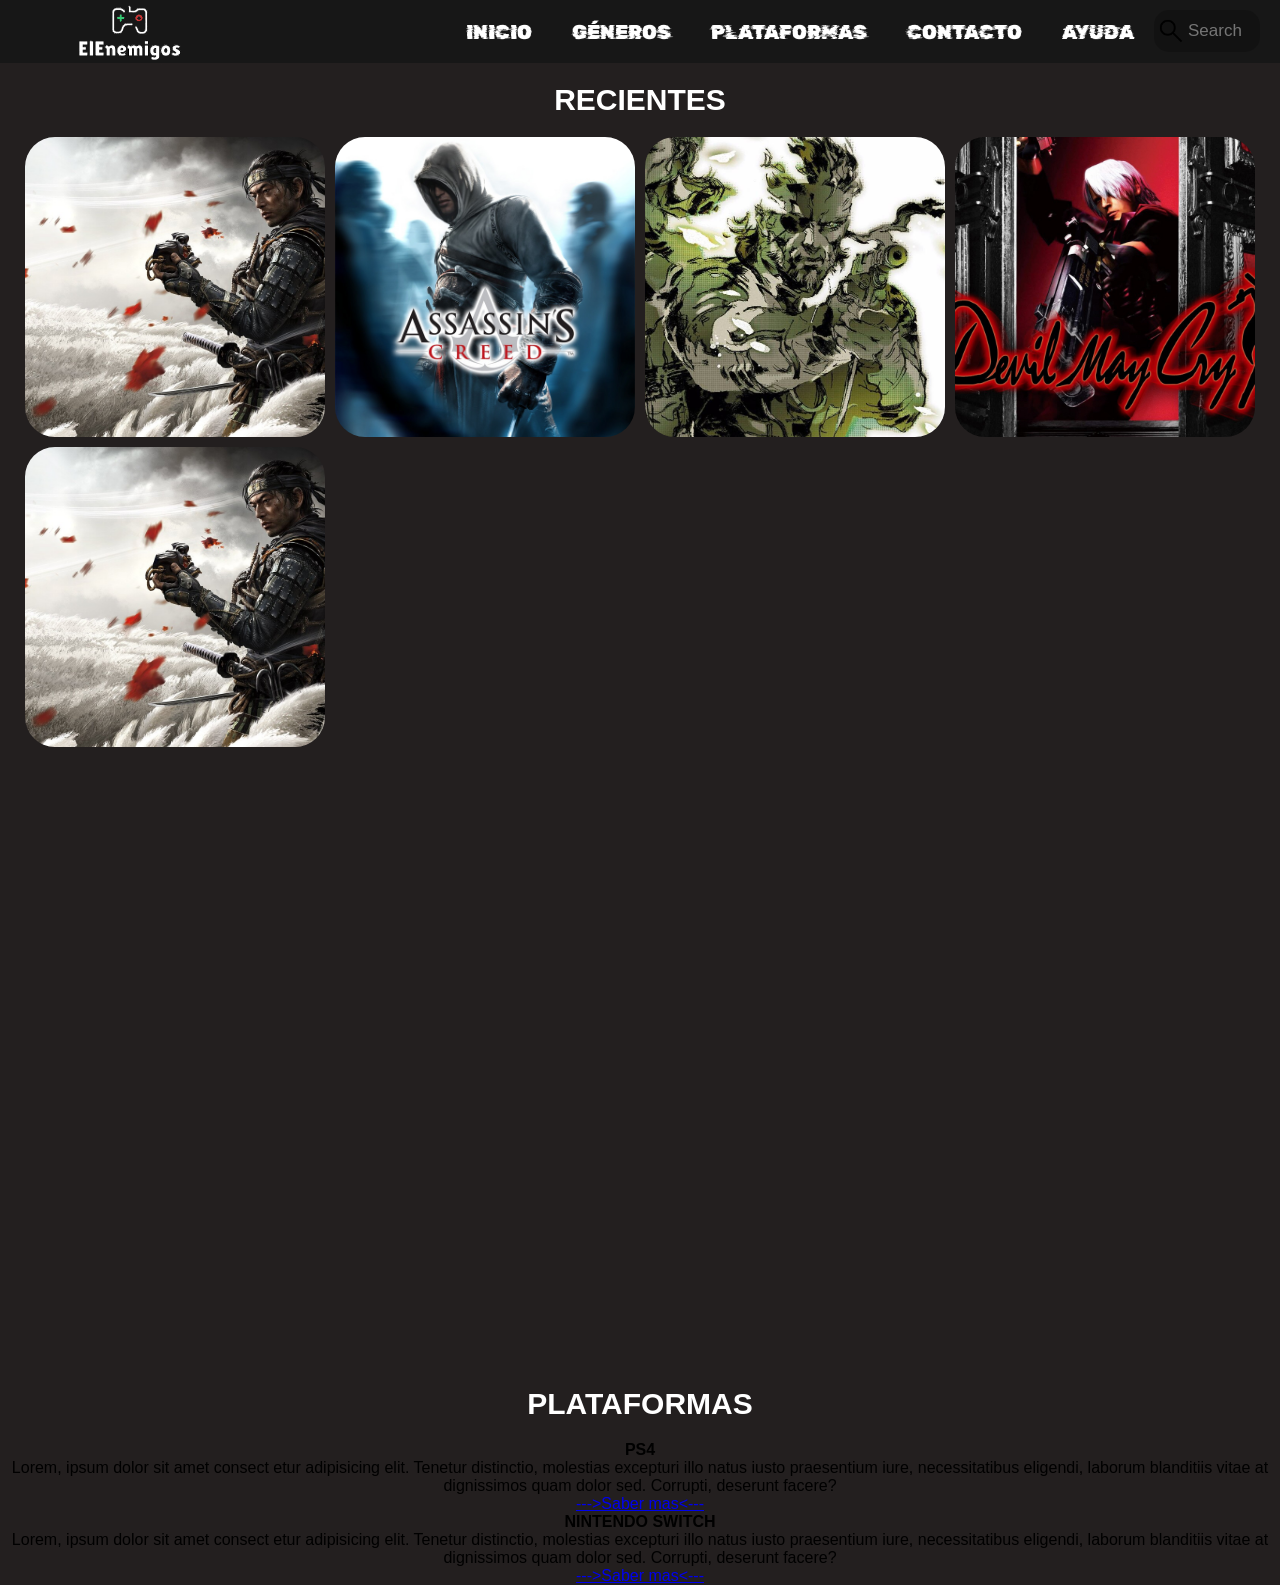
==== html/index.html @ 73003428 "Co-authored-by: Ruxe25 <Ruxe25@users.noreply.github.com>" ====
<!DOCTYPE html>
<html lang="es" dir="ltr">
  <head>
    <meta charset="utf-8">
    <link rel="stylesheet" href="/styles/styles.css" >
    <title>ElEnemigos</title>
    <link rel="preconnect" href="https://fonts.googleapis.com">
    <link rel="preconnect" href="https://fonts.gstatic.com" crossorigin>
    <link href="https://fonts.googleapis.com/css2?family=Rubik+Glitch&display=swap" rel="stylesheet">
    <link rel="stylesheet" href="https://fonts.googleapis.com/css2?family=Material+Symbols+Outlined:opsz,wght,FILL,GRAD@48,400,0,0" />
  </head>
  <body>
    <header id="head">
      <div class="logo">
        <a href="" class="logo">
          <div class="box_jeje"><img src="/imagenes/logo_jeje.png" class="contain_jeje"></div>
        </a>
      </div>
      <nav class="navbar" >
        <a href="#INICIO" class="section">INICIO</a>
        <a href="#" class="section">Géneros</a>
        <a href="#platforms" class="section">Plataformas</a>
        <a href="#" class="section">Contacto</a>
        <a href="#" class="section">Ayuda</a>
        <div class="boxit">
          <input type="text" name="search" placeholder="Search" id = "search" class="src" autocomplete="off">
          
        </div>
      </nav>
    </header>
  
    <main id="section"> 
      <h1 id="INICIO">RECIENTES</h1>
      <section id="articles" class="section">
        
      </section>
      <section id="platforms" class="platforms">
        <h1>PLATAFORMAS</h1>
        <div>
          <div class="box-platforms"> 
            <h2>PS4</h2>
            <p>Lorem, ipsum dolor sit amet consect etur adipisicing elit. Tenetur distinctio, molestias excepturi illo natus iusto praesentium iure, necessitatibus eligendi, laborum blanditiis vitae at dignissimos quam dolor sed. Corrupti, deserunt facere?</p>
            <a href="#">--->Saber mas<---</a>
          </div>
          <div> 
            <h2>NINTENDO SWITCH</h2>
            <p>Lorem, ipsum dolor sit amet consect etur adipisicing elit. Tenetur distinctio, molestias excepturi illo natus iusto praesentium iure, necessitatibus eligendi, laborum blanditiis vitae at dignissimos quam dolor sed. Corrupti, deserunt facere?</p>
            <a href="#">--->Saber mas<---</a>
          </div>
        </div>
      </section>
      
    </main>
    <script src="/busqueda/script.js"></script>
  </body>
    
</html>


<!--

  Código antiguo para explicar!!
  NO borrar hasta que se haya explicado
  
  <div class="box">
          <a href="#">
            <h2>Ghost Of Tsushima</h2>
            <img src="/imagenes/gost_tsuchima.jpeg" alt="" class="contain">
          </a>
        </div>
        <div class="box">
          <a href="#">
            <h2>Assassin's Creed I</h2>
            <img src="/imagenes/assasins_creed_1.jpeg" alt="" class="contain">
          </a>
        </div>
        <div class="box">
          <a href="#">
            <h2>Metal Gear Solid 3: Snake Eater</h2>
            <img src="/imagenes/Metal_Gear_Solid_3_Snake_Eater.jpg" alt="" class="contain">
          </a>
        </div>
        <div class="box">
          <a href="#">
            <h2>Devil May Cry</h2>
            <img src="/imagenes/DevilMayCry.jpg" alt="" class="contain">
          </a>
        </div>
        <div class="box">
          <a href="#">
            <h2>Castelvania Lords of the Shadow</h2>
            <img src="/imagenes/castelvania.jpg" alt="" class="contain">
          </a>
        </div> 
-->
---- styles/styles.css ----
*{
  margin: 0;
  padding: 0;
  border: 0;
  font-size: 100%;
  vertical-align: baseline;
}

body{
  text-align: center;
  font-family: sans-serif;
  background-color: rgb(35, 31, 31);
}



#head{
  display: flex;
  align-items: center;
  justify-content: space-between;
  height: 63px;
  background: #171717;
  position:fixed;
  width: 100%;
  z-index: 100;
}

header nav .boxit{
  align-items: center;
  top: 50%;
  left: 50%;
}
input.src{
  padding: 9px 10px 9px 32px;
  margin-top: 10px;
  outline: none;
  font-size: 17px;
  border-radius: 15px;
  color: #444;
  border: 2px solid #0000;
  background: #fff url("/imagenes/search.png") no-repeat left ;
  background-size: 30px;
  background-color: rgba(0, 0, 0, .2);
  width: 60px;
  transition: all .5s;
}

input.src:hover{
  width: 180px;
  box-shadow: 0 0 5px #C81D11;
}

.navbar{
  display: flex;
  margin-right: 20px;

}

.logo{
  margin-left: 30px;
  
}
#head .box_jeje{
  width: 200px;
  height: 200px;
  border-radius: 30px;
}
#head .contain_jeje{
  object-fit: cover;
  width: 60%;
  height: 60%;
  margin-top: 40px;
}

#head img{
  width: 100%;
  height: 100%;
  border-radius: 30px;
}

.navbar a{
  display: block;
  padding: 20px 20px;
  color: #ffff;
  text-decoration: none;
  font-family: 'Rubik Glitch', cursive;
  text-transform: uppercase;
  font-size: 20px;
  transition: all .4s;
}

.navbar a:hover{
  color: rgb(255, 0, 0);
}

main h1{
  font-size: 30px;
  color: white;
  padding: 20px;
}

#section .box{
  width: 300px;
  height: 300px;
  border-radius: 30px;
  position: relative;
}
#section .contain{
  object-fit: cover;
}
#section img{
  width: 100%;
  height:100%;
  border-radius: 30px;
}
#articles{
  display: grid;
  grid-template-columns: 300px 300px 300px 300px;
  grid-template-rows: 300px 300px 300px 300px;
  justify-content: center;
  grid-gap: 10px;
}

.box a h2{
  position: absolute;
  display:none;
  top: 0px;
  right: 0px;
  bottom: 0px;
  left: 0px;
  border-radius: 30px;
  background: rgba(0, 0, 0, .7);
  text-align: center;
  color: white;
  padding: 110px;
  font-size: 20px;
}

.box:hover h2{
  display: block;
  animation-duration: .9s;
  animation-name: bordercolor;
  animation-iteration-count: infinite;
  animation-direction: alternate;
}

main{
  padding-top: 63px;
}

@keyframes bordercolor {
  from{
    box-shadow: 0 0 0px #C81D11
  }
  to{
    box-shadow: 0 0 14px #C81D11;
  }
}
.hide{
  display: none;
}
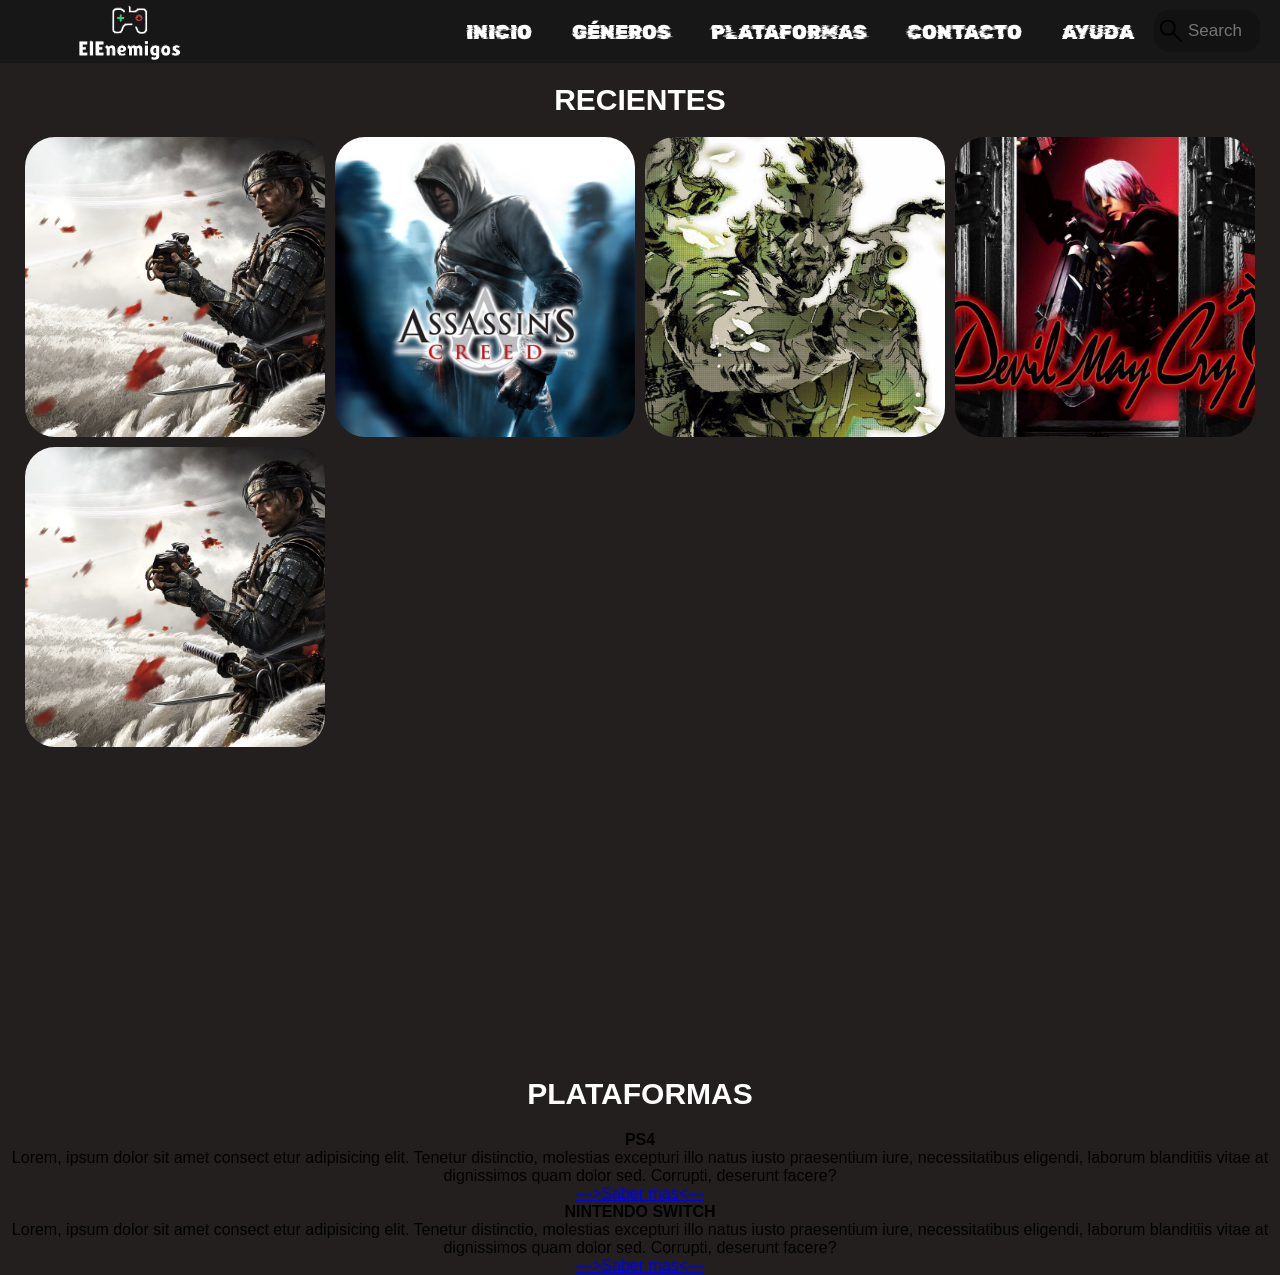
==== commit 3afb66e0: "." ====
--- a/html/index.html
+++ b/html/index.html
@@ -24,15 +24,12 @@
         <a href="#" class="section">Ayuda</a>
         <div class="boxit">
           <input type="text" name="search" placeholder="Search" id = "search" class="src" autocomplete="off">
-          
         </div>
       </nav>
     </header>
-  
     <main id="section"> 
       <h1 id="INICIO">RECIENTES</h1>
       <section id="articles" class="section">
-        
       </section>
       <section id="platforms" class="platforms">
         <h1>PLATAFORMAS</h1>
--- a/styles/styles.css
+++ b/styles/styles.css
@@ -116,7 +116,7 @@
 #articles{
   display: grid;
   grid-template-columns: 300px 300px 300px 300px;
-  grid-template-rows: 300px 300px 300px 300px;
+  grid-template-rows: 300px 300px 300px;
   justify-content: center;
   grid-gap: 10px;
 }
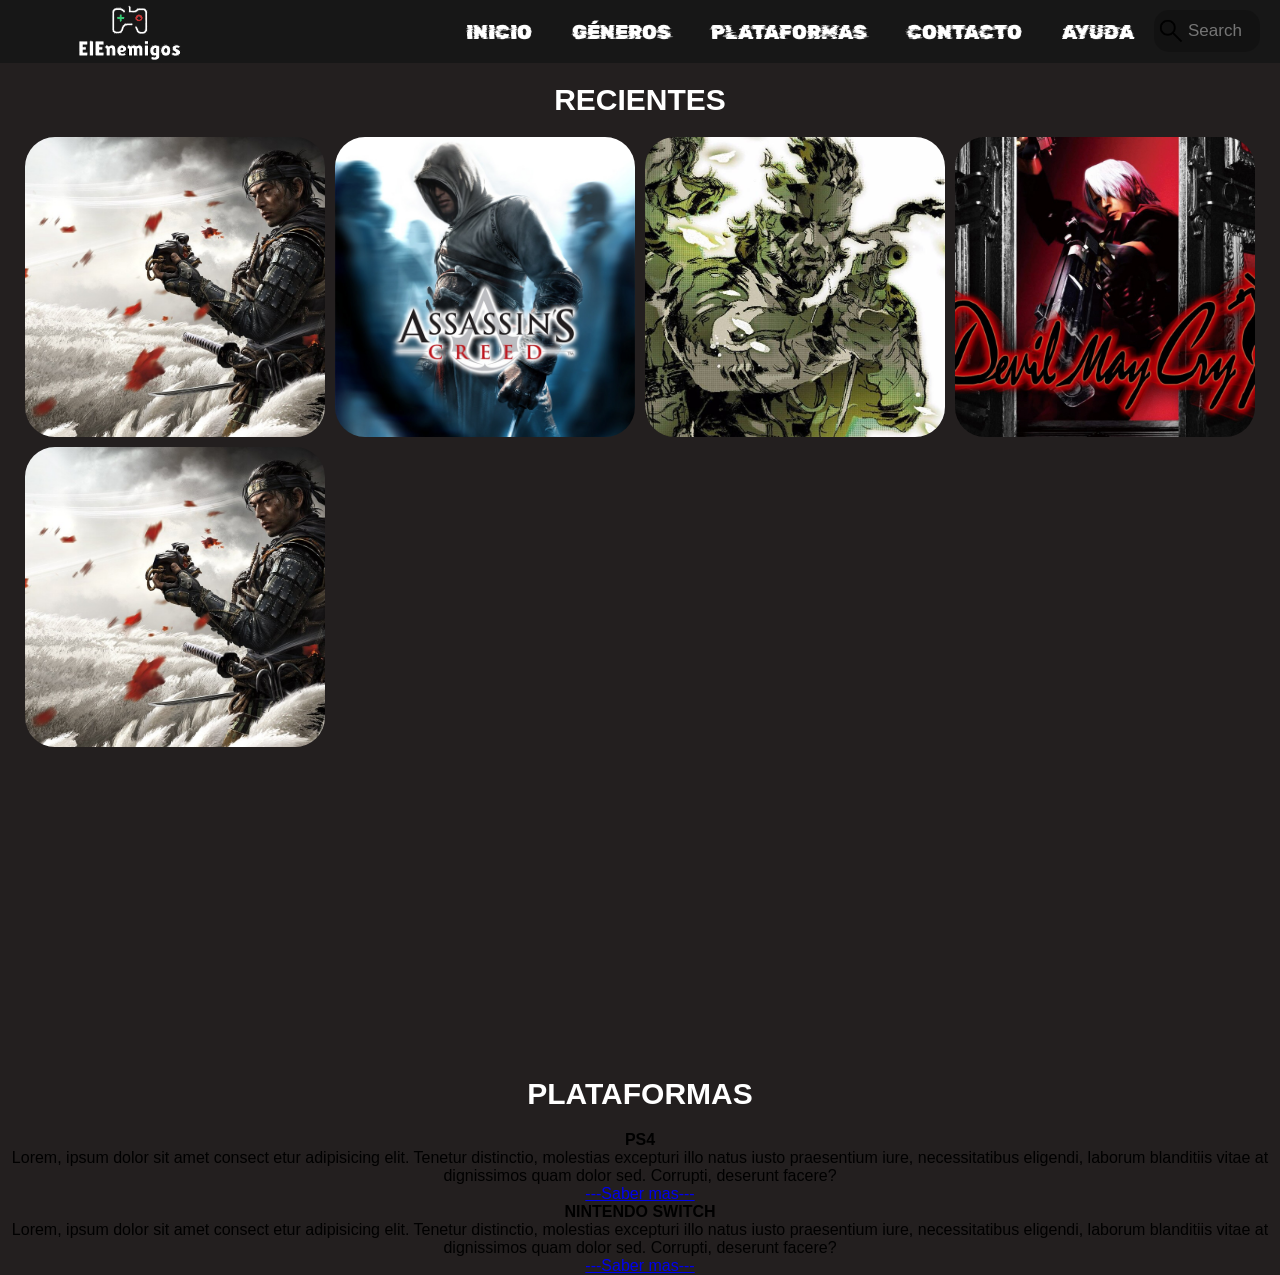
==== commit d541f649: "." ====
--- a/html/index.html
+++ b/html/index.html
@@ -37,16 +37,15 @@
           <div class="box-platforms"> 
             <h2>PS4</h2>
             <p>Lorem, ipsum dolor sit amet consect etur adipisicing elit. Tenetur distinctio, molestias excepturi illo natus iusto praesentium iure, necessitatibus eligendi, laborum blanditiis vitae at dignissimos quam dolor sed. Corrupti, deserunt facere?</p>
-            <a href="#">--->Saber mas<---</a>
+            <a href="#">---Saber mas---</a>
           </div>
           <div> 
             <h2>NINTENDO SWITCH</h2>
             <p>Lorem, ipsum dolor sit amet consect etur adipisicing elit. Tenetur distinctio, molestias excepturi illo natus iusto praesentium iure, necessitatibus eligendi, laborum blanditiis vitae at dignissimos quam dolor sed. Corrupti, deserunt facere?</p>
-            <a href="#">--->Saber mas<---</a>
+            <a href="#">---Saber mas---</a>
           </div>
         </div>
       </section>
-      
     </main>
     <script src="/busqueda/script.js"></script>
   </body>
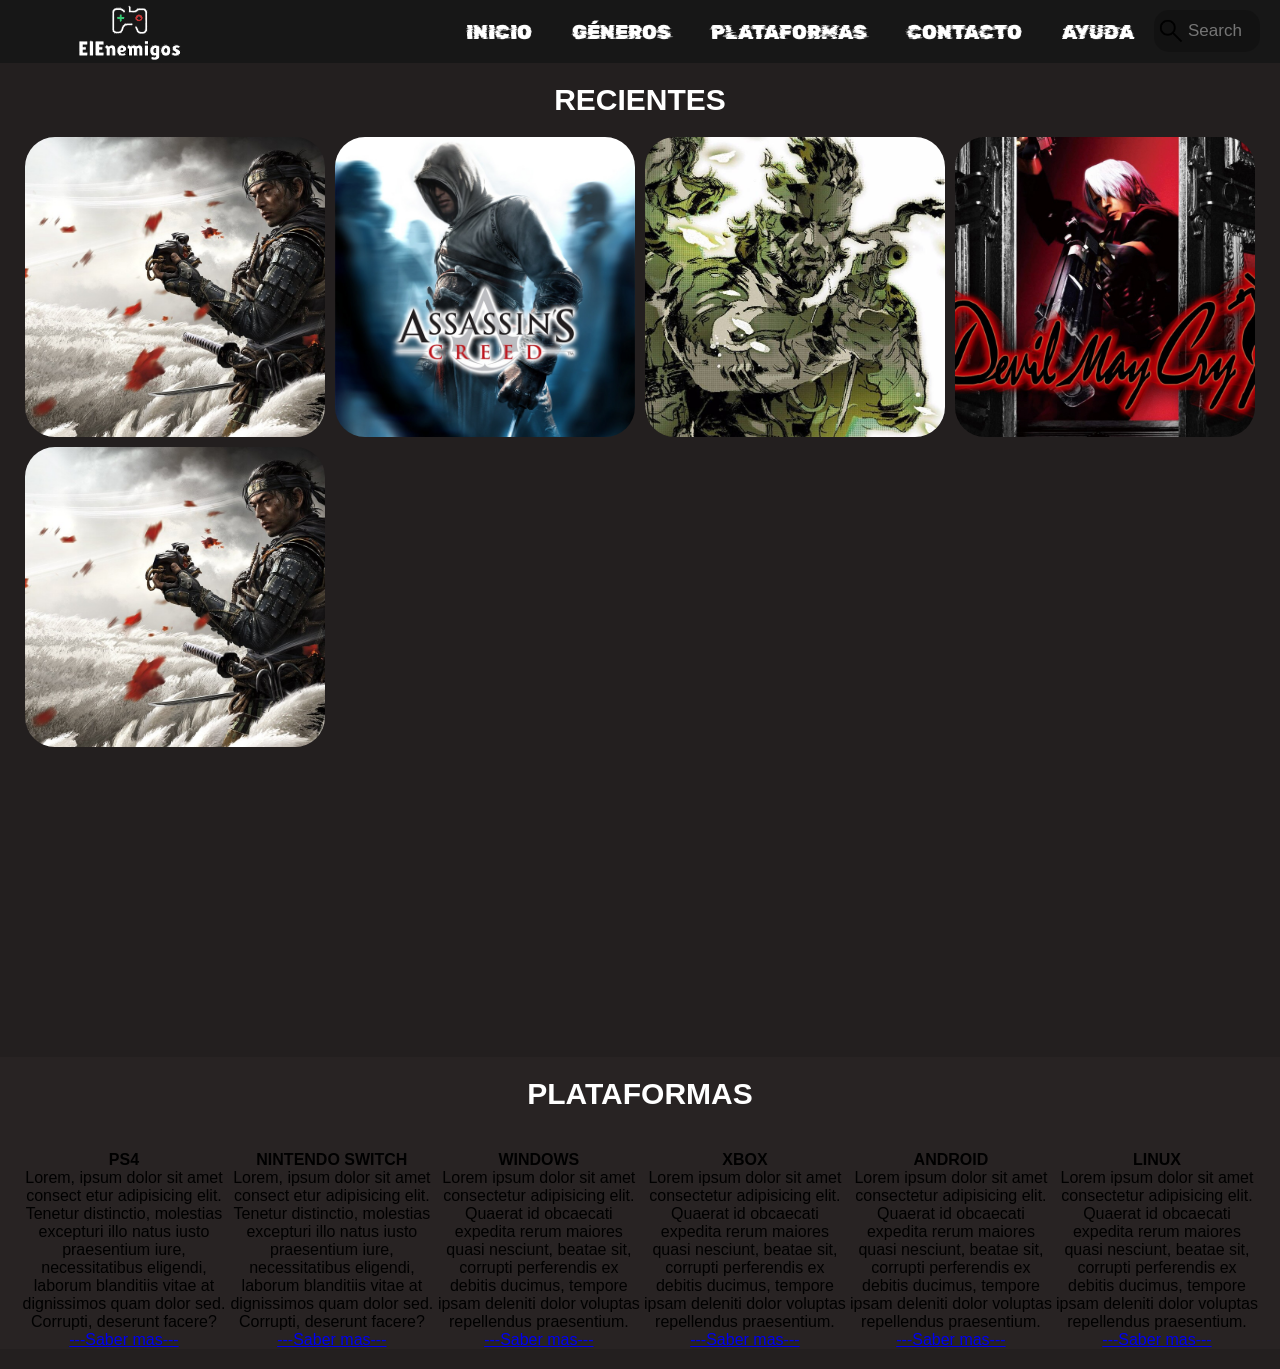
==== commit 807956d8: "." ====
--- a/html/index.html
+++ b/html/index.html
@@ -33,8 +33,8 @@
       </section>
       <section id="platforms" class="platforms">
         <h1>PLATAFORMAS</h1>
-        <div>
-          <div class="box-platforms"> 
+        <div class="box-platforms">
+          <div> 
             <h2>PS4</h2>
             <p>Lorem, ipsum dolor sit amet consect etur adipisicing elit. Tenetur distinctio, molestias excepturi illo natus iusto praesentium iure, necessitatibus eligendi, laborum blanditiis vitae at dignissimos quam dolor sed. Corrupti, deserunt facere?</p>
             <a href="#">---Saber mas---</a>
@@ -42,6 +42,26 @@
           <div> 
             <h2>NINTENDO SWITCH</h2>
             <p>Lorem, ipsum dolor sit amet consect etur adipisicing elit. Tenetur distinctio, molestias excepturi illo natus iusto praesentium iure, necessitatibus eligendi, laborum blanditiis vitae at dignissimos quam dolor sed. Corrupti, deserunt facere?</p>
+            <a href="#">---Saber mas---</a>
+          </div>
+          <div>
+            <h2>WINDOWS</h2>
+            <p>Lorem ipsum dolor sit amet consectetur adipisicing elit. Quaerat id obcaecati expedita rerum maiores quasi nesciunt, beatae sit, corrupti perferendis ex debitis ducimus, tempore ipsam deleniti dolor voluptas repellendus praesentium.</p>
+            <a href="#">---Saber mas---</a>
+          </div>
+          <div>
+            <h2>XBOX</h2>
+            <p>Lorem ipsum dolor sit amet consectetur adipisicing elit. Quaerat id obcaecati expedita rerum maiores quasi nesciunt, beatae sit, corrupti perferendis ex debitis ducimus, tempore ipsam deleniti dolor voluptas repellendus praesentium.</p>
+            <a href="#">---Saber mas---</a>
+          </div>
+          <div>
+            <h2>ANDROID</h2>
+            <p>Lorem ipsum dolor sit amet consectetur adipisicing elit. Quaerat id obcaecati expedita rerum maiores quasi nesciunt, beatae sit, corrupti perferendis ex debitis ducimus, tempore ipsam deleniti dolor voluptas repellendus praesentium.</p>
+            <a href="#">---Saber mas---</a>
+          </div>
+          <div>
+            <h2>LINUX</h2>
+            <p>Lorem ipsum dolor sit amet consectetur adipisicing elit. Quaerat id obcaecati expedita rerum maiores quasi nesciunt, beatae sit, corrupti perferendis ex debitis ducimus, tempore ipsam deleniti dolor voluptas repellendus praesentium.</p>
             <a href="#">---Saber mas---</a>
           </div>
         </div>
--- a/styles/styles.css
+++ b/styles/styles.css
@@ -51,7 +51,7 @@
 }
 
 .navbar{
-  display: flex;
+  display:flex;
   margin-right: 20px;
 
 }
@@ -158,4 +158,16 @@
 }
 .hide{
   display: none;
+}
+/*---- Plataformas ----*/
+
+.platforms{
+  background-color: rgb(40, 35, 35);
+  align-items: center;
+}
+.box-platforms{
+  display: flex;
+  flex-direction: row;
+  justify-content: space-around;
+  margin:20px;
 }
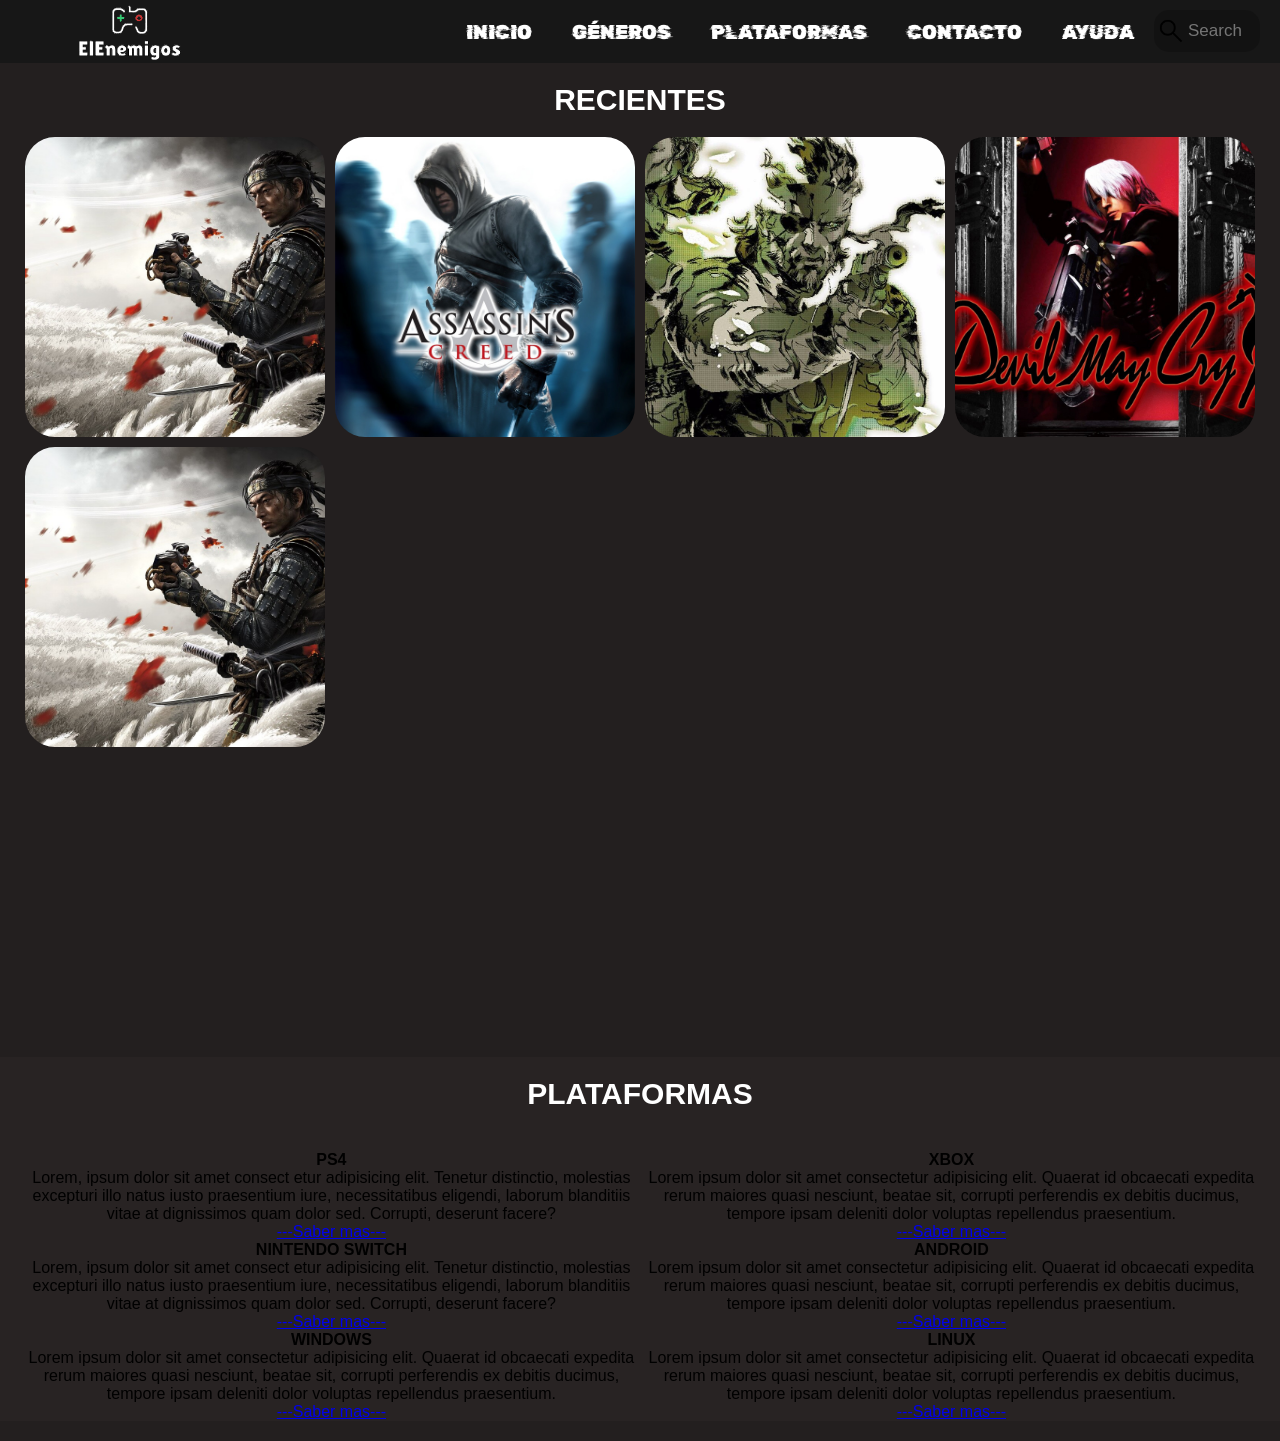
==== commit ce2298c8: "Co-authored-by: Ruxe25 <Ruxe25@users.noreply.github.com>" ====
--- a/html/index.html
+++ b/html/index.html
@@ -34,35 +34,39 @@
       <section id="platforms" class="platforms">
         <h1>PLATAFORMAS</h1>
         <div class="box-platforms">
-          <div> 
-            <h2>PS4</h2>
-            <p>Lorem, ipsum dolor sit amet consect etur adipisicing elit. Tenetur distinctio, molestias excepturi illo natus iusto praesentium iure, necessitatibus eligendi, laborum blanditiis vitae at dignissimos quam dolor sed. Corrupti, deserunt facere?</p>
-            <a href="#">---Saber mas---</a>
+          <div class="box-platforms1">
+            <div class="i-platform"> 
+              <h2>PS4</h2>
+              <p>Lorem, ipsum dolor sit amet consect etur adipisicing elit. Tenetur distinctio, molestias excepturi illo natus iusto praesentium iure, necessitatibus eligendi, laborum blanditiis vitae at dignissimos quam dolor sed. Corrupti, deserunt facere?</p>
+              <a href="#">---Saber mas---</a>
+            </div>
+            <div class="i-platform"> 
+              <h2>NINTENDO SWITCH</h2>
+              <p>Lorem, ipsum dolor sit amet consect etur adipisicing elit. Tenetur distinctio, molestias excepturi illo natus iusto praesentium iure, necessitatibus eligendi, laborum blanditiis vitae at dignissimos quam dolor sed. Corrupti, deserunt facere?</p>
+              <a href="#">---Saber mas---</a>
+            </div>
+            <div class="i-platform">
+              <h2>WINDOWS</h2>
+              <p>Lorem ipsum dolor sit amet consectetur adipisicing elit. Quaerat id obcaecati expedita rerum maiores quasi nesciunt, beatae sit, corrupti perferendis ex debitis ducimus, tempore ipsam deleniti dolor voluptas repellendus praesentium.</p>
+              <a href="#">---Saber mas---</a>
+            </div>
           </div>
-          <div> 
-            <h2>NINTENDO SWITCH</h2>
-            <p>Lorem, ipsum dolor sit amet consect etur adipisicing elit. Tenetur distinctio, molestias excepturi illo natus iusto praesentium iure, necessitatibus eligendi, laborum blanditiis vitae at dignissimos quam dolor sed. Corrupti, deserunt facere?</p>
-            <a href="#">---Saber mas---</a>
-          </div>
-          <div>
-            <h2>WINDOWS</h2>
-            <p>Lorem ipsum dolor sit amet consectetur adipisicing elit. Quaerat id obcaecati expedita rerum maiores quasi nesciunt, beatae sit, corrupti perferendis ex debitis ducimus, tempore ipsam deleniti dolor voluptas repellendus praesentium.</p>
-            <a href="#">---Saber mas---</a>
-          </div>
-          <div>
-            <h2>XBOX</h2>
-            <p>Lorem ipsum dolor sit amet consectetur adipisicing elit. Quaerat id obcaecati expedita rerum maiores quasi nesciunt, beatae sit, corrupti perferendis ex debitis ducimus, tempore ipsam deleniti dolor voluptas repellendus praesentium.</p>
-            <a href="#">---Saber mas---</a>
-          </div>
-          <div>
-            <h2>ANDROID</h2>
-            <p>Lorem ipsum dolor sit amet consectetur adipisicing elit. Quaerat id obcaecati expedita rerum maiores quasi nesciunt, beatae sit, corrupti perferendis ex debitis ducimus, tempore ipsam deleniti dolor voluptas repellendus praesentium.</p>
-            <a href="#">---Saber mas---</a>
-          </div>
-          <div>
-            <h2>LINUX</h2>
-            <p>Lorem ipsum dolor sit amet consectetur adipisicing elit. Quaerat id obcaecati expedita rerum maiores quasi nesciunt, beatae sit, corrupti perferendis ex debitis ducimus, tempore ipsam deleniti dolor voluptas repellendus praesentium.</p>
-            <a href="#">---Saber mas---</a>
+          <div class="box-platforms2">
+            <div class="i-platform">
+              <h2>XBOX</h2>
+              <p>Lorem ipsum dolor sit amet consectetur adipisicing elit. Quaerat id obcaecati expedita rerum maiores quasi nesciunt, beatae sit, corrupti perferendis ex debitis ducimus, tempore ipsam deleniti dolor voluptas repellendus praesentium.</p>
+              <a href="#">---Saber mas---</a>
+            </div>
+            <div class="i-platform">
+              <h2>ANDROID</h2>
+              <p>Lorem ipsum dolor sit amet consectetur adipisicing elit. Quaerat id obcaecati expedita rerum maiores quasi nesciunt, beatae sit, corrupti perferendis ex debitis ducimus, tempore ipsam deleniti dolor voluptas repellendus praesentium.</p>
+              <a href="#">---Saber mas---</a>
+            </div>
+            <div class="i-platform">
+              <h2>LINUX</h2>
+              <p>Lorem ipsum dolor sit amet consectetur adipisicing elit. Quaerat id obcaecati expedita rerum maiores quasi nesciunt, beatae sit, corrupti perferendis ex debitis ducimus, tempore ipsam deleniti dolor voluptas repellendus praesentium.</p>
+              <a href="#">---Saber mas---</a>
+            </div>
           </div>
         </div>
       </section>
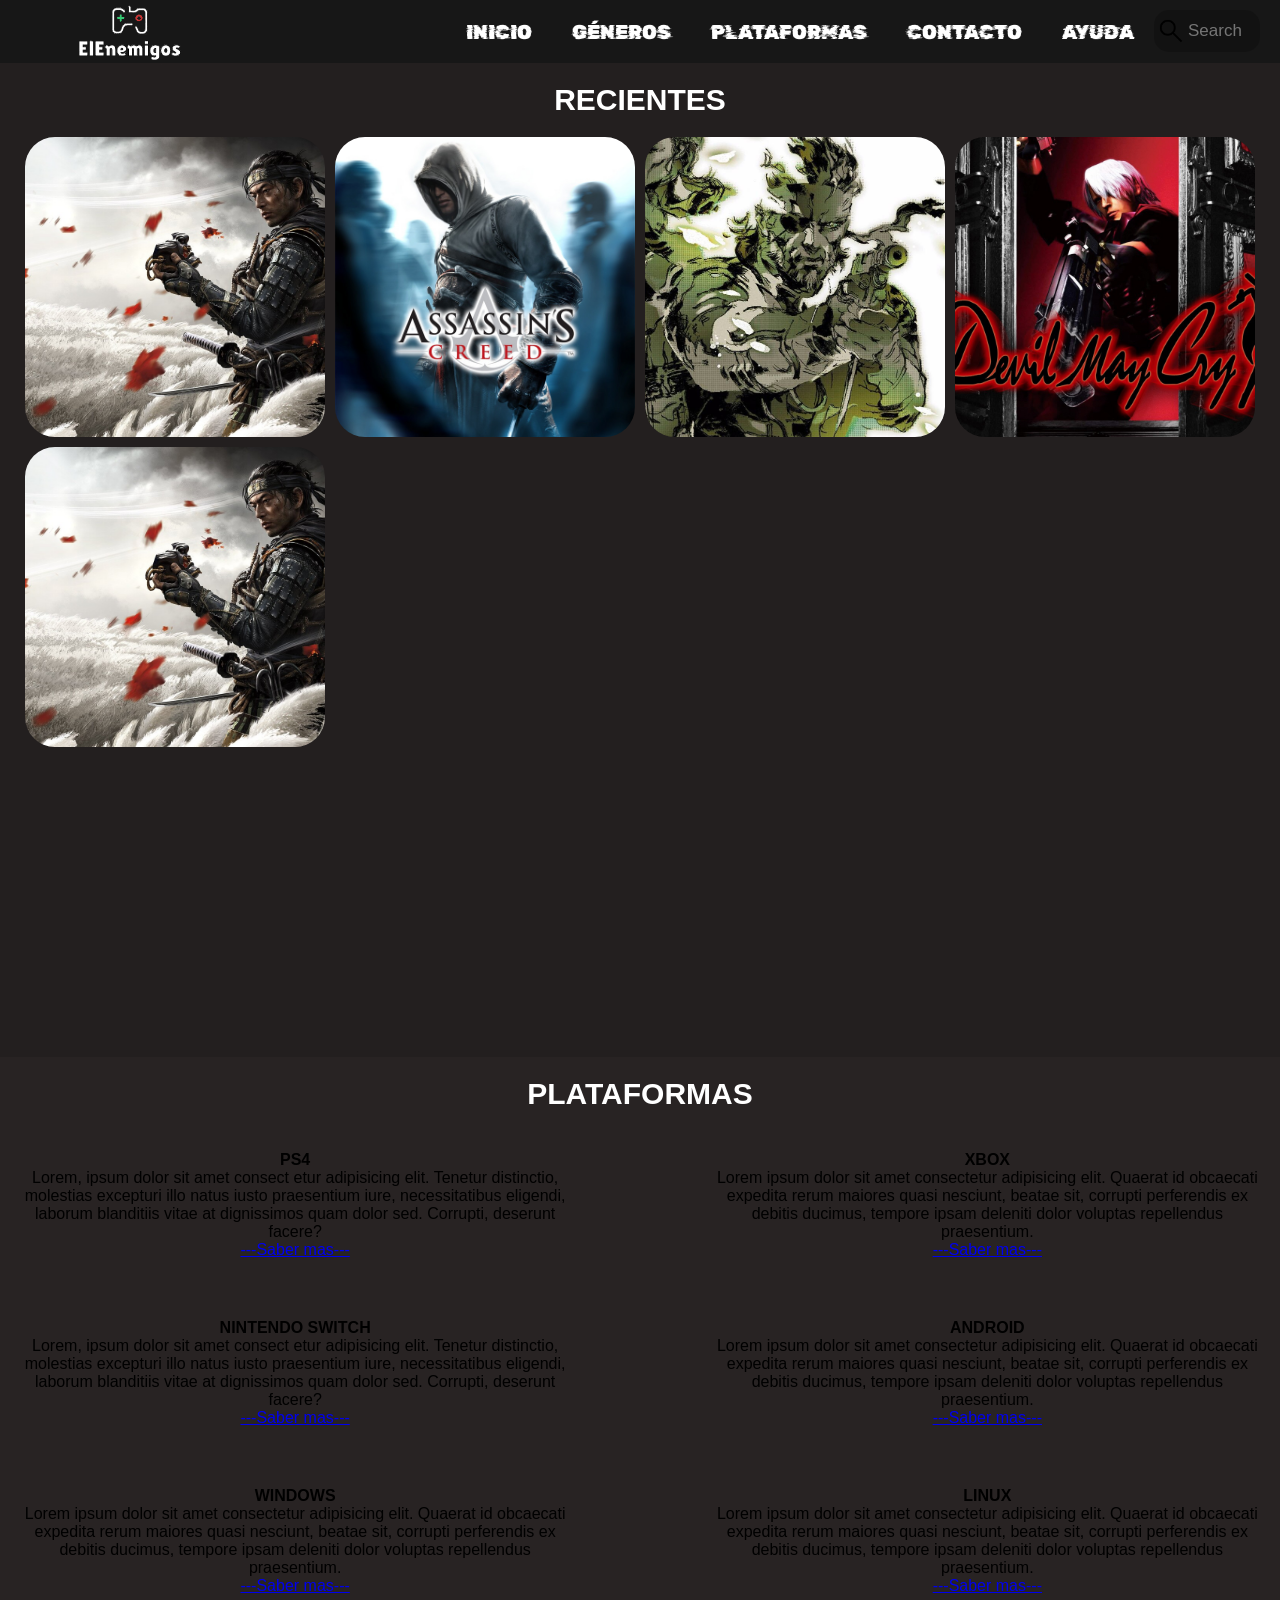
==== commit f29097cb: "." ====
--- a/html/index.html
+++ b/html/index.html
@@ -51,6 +51,7 @@
               <a href="#">---Saber mas---</a>
             </div>
           </div>
+          <div class="cosas"></div>
           <div class="box-platforms2">
             <div class="i-platform">
               <h2>XBOX</h2>
--- a/styles/styles.css
+++ b/styles/styles.css
@@ -167,7 +167,12 @@
 }
 .box-platforms{
   display: flex;
-  flex-direction: row;
-  justify-content: space-around;
-  margin:20px;
+  margin: 20px;
+}
+.cosas{
+  width: 35%;
+}
+.i-platform{
+  margin-bottom: 60px;
+  border-color: red;
 }
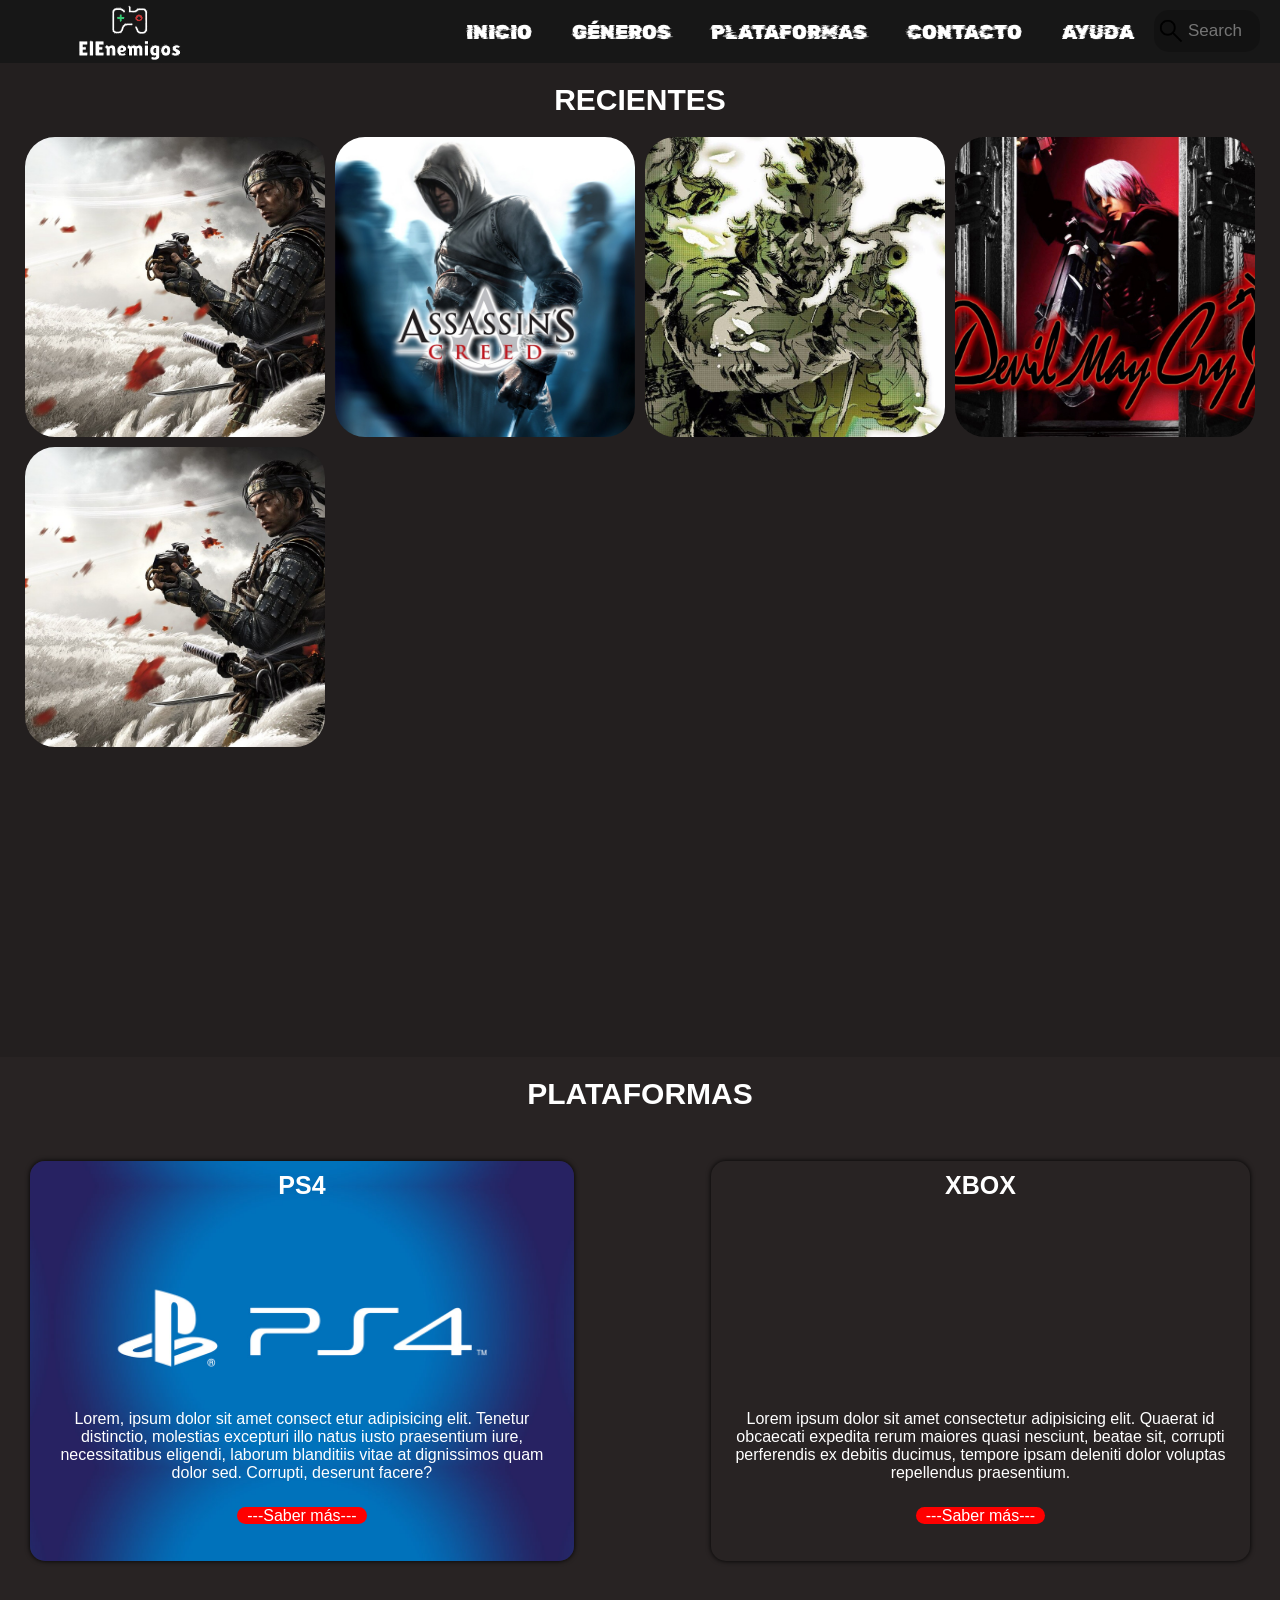
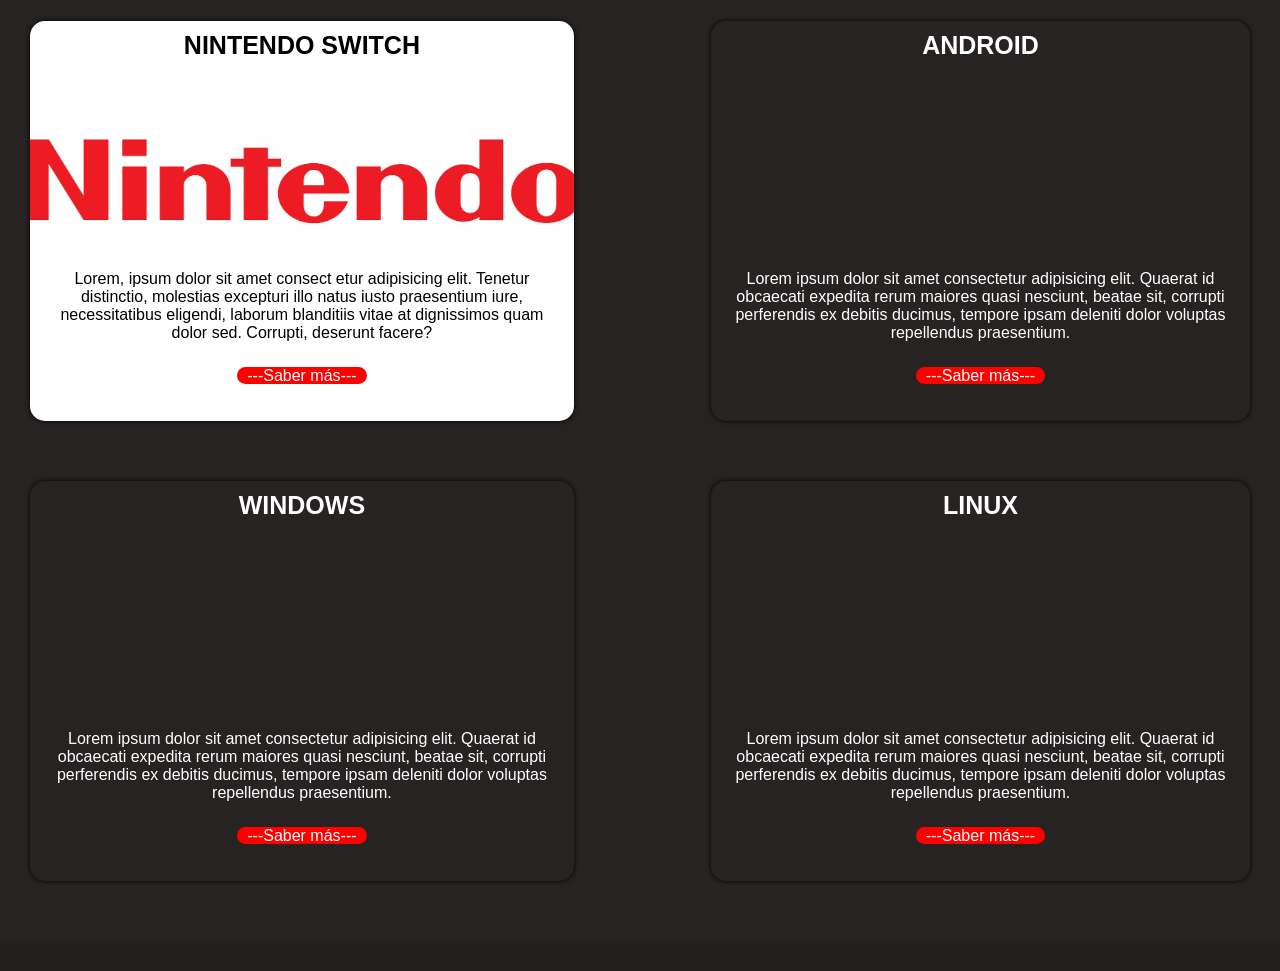
==== commit 0e795945: "." ====
--- a/html/index.html
+++ b/html/index.html
@@ -35,38 +35,38 @@
         <h1>PLATAFORMAS</h1>
         <div class="box-platforms">
           <div class="box-platforms1">
-            <div class="i-platform"> 
+            <div id="PS4" class="i-platform"> 
               <h2>PS4</h2>
               <p>Lorem, ipsum dolor sit amet consect etur adipisicing elit. Tenetur distinctio, molestias excepturi illo natus iusto praesentium iure, necessitatibus eligendi, laborum blanditiis vitae at dignissimos quam dolor sed. Corrupti, deserunt facere?</p>
-              <a href="#">---Saber mas---</a>
+              <a href="#">---Saber más---</a>
             </div>
-            <div class="i-platform"> 
+            <div id="NINTENDO" class="i-platform"> 
               <h2>NINTENDO SWITCH</h2>
               <p>Lorem, ipsum dolor sit amet consect etur adipisicing elit. Tenetur distinctio, molestias excepturi illo natus iusto praesentium iure, necessitatibus eligendi, laborum blanditiis vitae at dignissimos quam dolor sed. Corrupti, deserunt facere?</p>
-              <a href="#">---Saber mas---</a>
+              <a href="#">---Saber más---</a>
             </div>
-            <div class="i-platform">
+            <div id="WINDOWS" class="i-platform">
               <h2>WINDOWS</h2>
               <p>Lorem ipsum dolor sit amet consectetur adipisicing elit. Quaerat id obcaecati expedita rerum maiores quasi nesciunt, beatae sit, corrupti perferendis ex debitis ducimus, tempore ipsam deleniti dolor voluptas repellendus praesentium.</p>
-              <a href="#">---Saber mas---</a>
+              <a href="#">---Saber más---</a>
             </div>
           </div>
           <div class="cosas"></div>
           <div class="box-platforms2">
-            <div class="i-platform">
+            <div id="XBOX" class="i-platform">
               <h2>XBOX</h2>
               <p>Lorem ipsum dolor sit amet consectetur adipisicing elit. Quaerat id obcaecati expedita rerum maiores quasi nesciunt, beatae sit, corrupti perferendis ex debitis ducimus, tempore ipsam deleniti dolor voluptas repellendus praesentium.</p>
-              <a href="#">---Saber mas---</a>
+              <a href="#">---Saber más---</a>
             </div>
-            <div class="i-platform">
+            <div id="ANDROID" class="i-platform">
               <h2>ANDROID</h2>
               <p>Lorem ipsum dolor sit amet consectetur adipisicing elit. Quaerat id obcaecati expedita rerum maiores quasi nesciunt, beatae sit, corrupti perferendis ex debitis ducimus, tempore ipsam deleniti dolor voluptas repellendus praesentium.</p>
-              <a href="#">---Saber mas---</a>
+              <a href="#">---Saber más---</a>
             </div>
-            <div class="i-platform">
+            <div id="LINUX" class="i-platform">
               <h2>LINUX</h2>
               <p>Lorem ipsum dolor sit amet consectetur adipisicing elit. Quaerat id obcaecati expedita rerum maiores quasi nesciunt, beatae sit, corrupti perferendis ex debitis ducimus, tempore ipsam deleniti dolor voluptas repellendus praesentium.</p>
-              <a href="#">---Saber mas---</a>
+              <a href="#">---Saber más---</a>
             </div>
           </div>
         </div>
--- a/styles/styles.css
+++ b/styles/styles.css
@@ -167,12 +167,65 @@
 }
 .box-platforms{
   display: flex;
-  margin: 20px;
+  margin: 30px;
 }
 .cosas{
   width: 35%;
 }
 .i-platform{
   margin-bottom: 60px;
-  border-color: red;
-}+  box-shadow: 0 0 5px black;
+  height: 400px;
+  border-radius: 15px;
+}
+/*Text, links and title platforms style */
+.i-platform a{
+  text-decoration: none;
+  color:white;
+  background-color: red;
+  border-radius: 20px;
+  transition: all .5s;
+  padding-left: 10px;
+  padding-right: 10px;
+}
+#PS4 a:hover{
+  color:blue;
+  background-color: white;
+  transition: all .5s;
+}
+#NINTENDO a:hover{
+  color:red;
+  background-color: white ;
+  transition:all .5s;
+}
+.i-platform h2{
+  color: white;
+  font-size: 25px;
+  padding: 10px;
+}
+.i-platform p{
+  padding-top: 200px;
+  color: white;
+  padding-bottom: 25px;
+  text-align: center;
+  margin-left: 20px;
+  margin-right: 20px;
+  font-size: 16px;
+}
+#PS4{
+  background-image:url("/imagenes/Playstation-4-Logo.jpg");
+  background-size: 500px;
+  background-position: center;
+  background-position-y: 25px;
+}
+#NINTENDO{
+  background-image:url("/imagenes/nintendo_switch_logo.jpg");
+  background-position: center;
+  background-color: white;
+  background-repeat: no-repeat;
+  background-size: 750px;
+  background-position-y: 20px;
+}
+#NINTENDO p, #NINTENDO h2{
+  color: black;
+}
